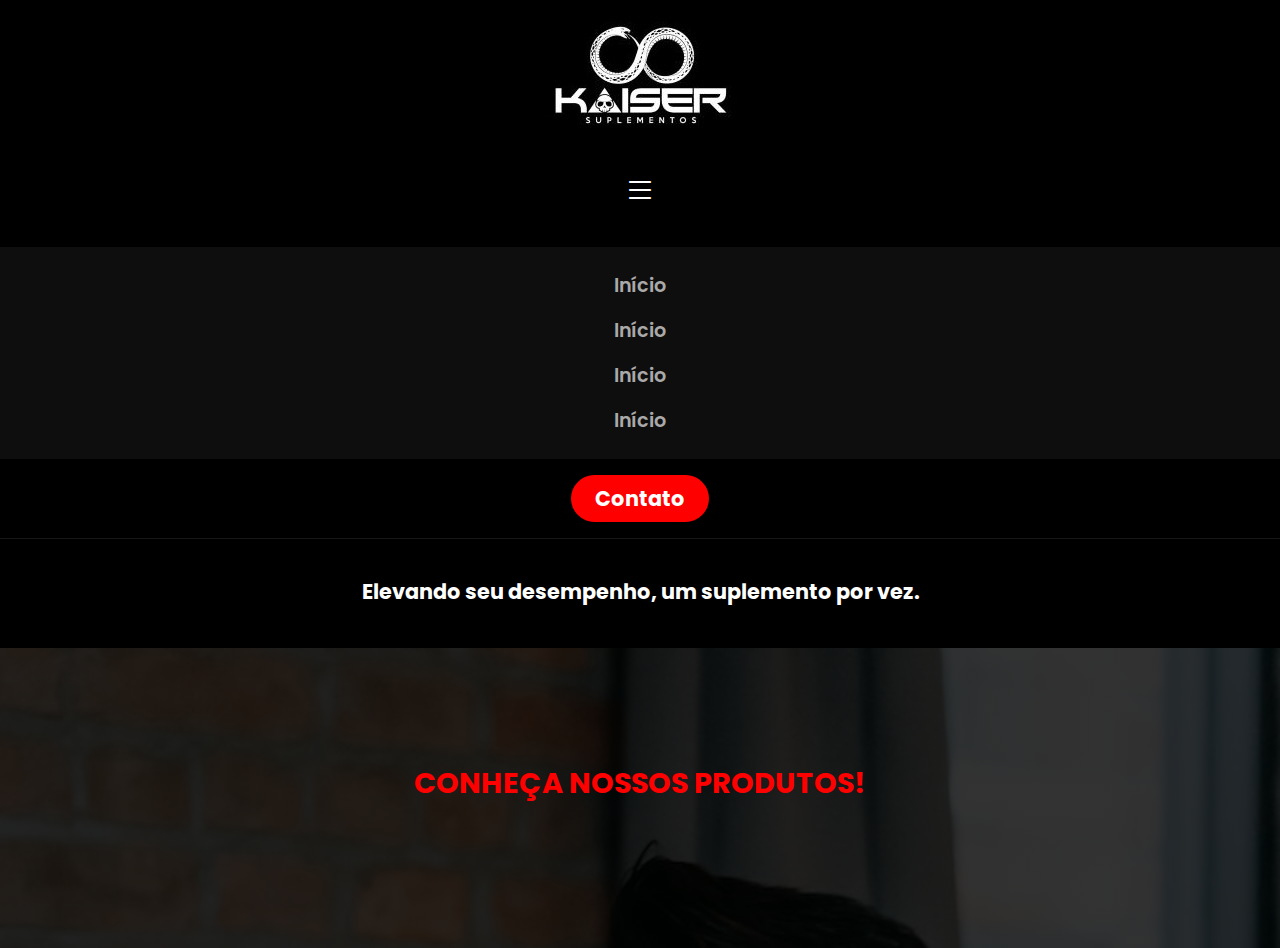
==== index.html @ 6a872fce "at" ====
<!DOCTYPE html>
<html lang="pt-br">
<head>
    <meta charset="UTF-8">
    <meta name="viewport" content="width=device-width, initial-scale=1.0">
    <title>Document</title>
    <link rel="stylesheet" href="./css/style.css">
    <link rel="stylesheet" href="https://cdn.jsdelivr.net/npm/bootstrap-icons@1.11.0/font/bootstrap-icons.css">
    <link rel="preconnect" href="https://fonts.googleapis.com">
    <link rel="preconnect" href="https://fonts.gstatic.com" crossorigin>
    <link href="https://fonts.googleapis.com/css2?family=Poppins:ital,wght@0,100;0,200;0,300;0,400;0,500;0,600;0,700;0,800;0,900;1,100;1,200;1,300;1,400;1,500;1,600;1,700;1,800;1,900&display=swap" rel="stylesheet">
</head>
<body>
    <header>
        <div class="topo">
            <div class="logo">
                <a href="#"><img src="img/logo.jpg" alt="Logomarca"></a>
            </div>
            <div class="menubar">
                <i class="bi bi-list" onclick="clickMenu()"></i>
            </div>
            <div id="nav" class="menu">
                    <ul>
                        <li><a href="#">Início</a></li>
                        <li><a href="#">Início</a></li>
                        <li><a href="#">Início</a></li>
                        <li><a href="#">Início</a></li>
                    </ul>
            </div>
            <div class="btn-contato">
                <a href="#">Contato</a>
            </div>
        </div>
    </header>

    <section class="banner">
        <div class="text-banner">
            <h3>Elevando seu desempenho, um suplemento por vez.</h3>
        </div>
        <div class="img-banner">
            <h3>Conheça nossos produtos!</h3>
        </div>
    </section>

    <script>
        function mudouTamanho() {
        if (window.innerWidth >= 768)  {
            nav.style.display = 'block'
        }else {
            nav.style.display = 'none'
        }
    }

    function clickMenu () {
        if (nav.style.display == 'block') {
            nav.style.display = 'none'
        }else{
            nav.style.display = 'block'
        }
    }
</script>
</body>
</html>
---- css/style.css ----
@charset "UTF-8";

* {
    margin: 0;
    padding: 0;
    box-sizing: border-box;
    font-family: 'Poppins', sans-serif;
}

body {
    width: 100vw;
    height: 100vh;
    margin: 0 auto;
    background-color: #000;
}

/* HEADER */

.topo {
    display: flex;
    justify-content: center;
    align-items: center;
    flex-direction: column;
    text-align: center;
    margin-bottom: 1em;
    padding-bottom: 1em;
    border-bottom: 1px solid rgba(169, 169, 169, 0.134);
}

.topo a {
    transition: .3s;
}

.logo {
    padding: .5em;
}

.menubar {
    padding: 1em;
}

.menubar i {
    font-size: 2em;
    color: white;
}

.menu {
    background-color: rgb(15, 14, 14);
    width: 100%;
    margin: 1em;
    padding: 1em;
}

.menu ul {
    list-style: none;
}

.menu ul li {
    padding: .5em;
}

.menu ul li a {
    font-weight: 600;
    text-decoration: none;
    font-size: 1.2em;
    color: darkgray;
}

.btn-contato {
    background-color: red;
    padding: .5em 1.5em;
    border-radius: 30px;
}

.btn-contato a {
    text-decoration: none;
    color: white;
    font-weight: bold;
    font-size: 1.3em;
}

/* CORPO */

.banner {
    display: flex;
    justify-content: center;
    align-items: center;
    flex-direction: column;
    text-align: center;
}

.banner h3  {
    color: white;
    margin-bottom: 1em;
    font-size: 1.3em;
    padding: 1em;
}

.img-banner  {
    display: flex;
    justify-content: center;
    align-items: center;
    
    width: 100vw;
    height: 300px;
    background: linear-gradient(rgba(0,0,0,0.8), rgba(0,0,0,0.8)), url(../img/img-banner.jpg);
    background-size: cover;
    background-position: center top;
}

.img-banner h3 {
    font-size: 1.8em;
    text-transform: uppercase;
    color: red;
}
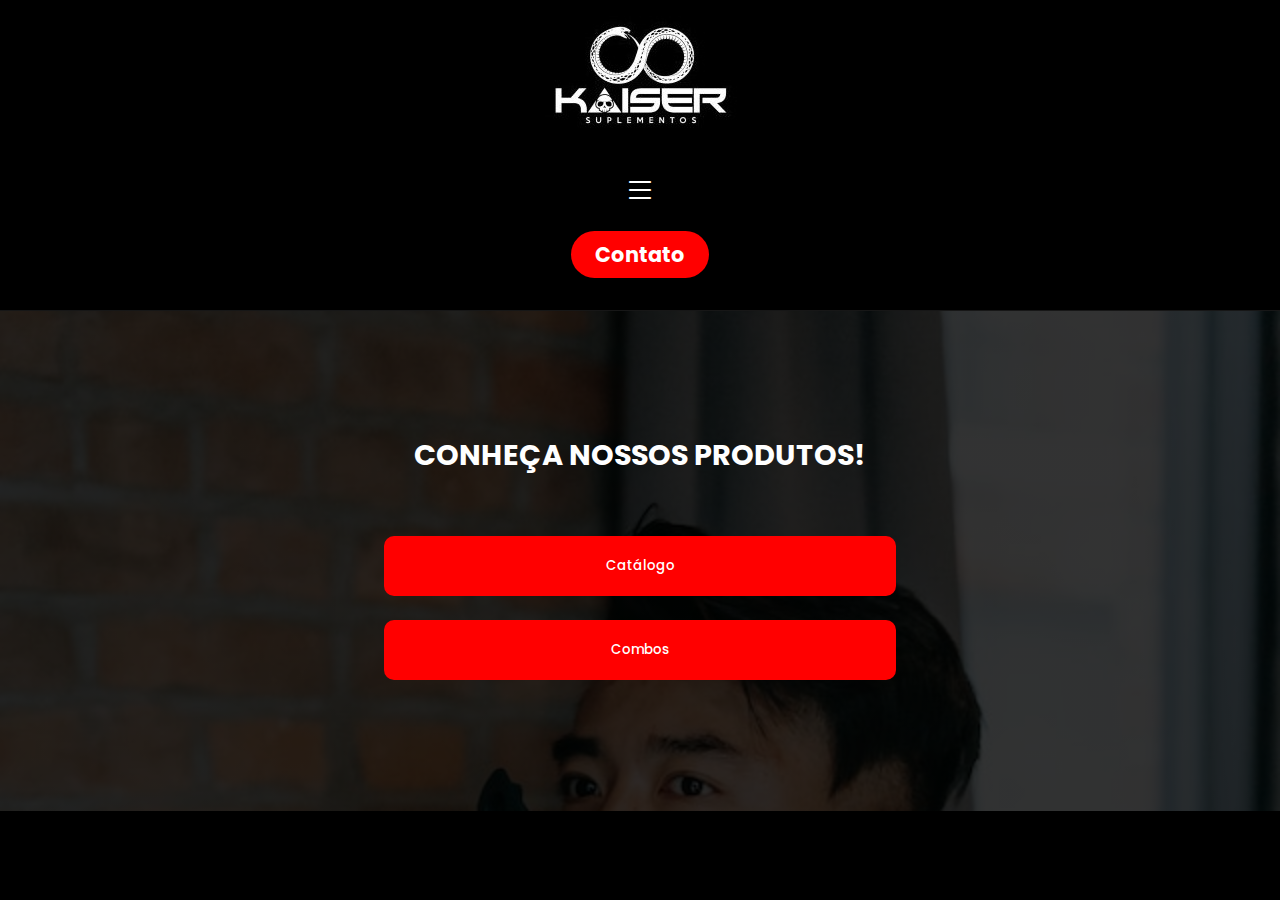
==== commit 4063cfbd: "at" ====
--- a/index.html
+++ b/index.html
@@ -34,11 +34,15 @@
     </header>
 
     <section class="banner">
-        <div class="text-banner">
-            <h3>Elevando seu desempenho, um suplemento por vez.</h3>
-        </div>
         <div class="img-banner">
             <h3>Conheça nossos produtos!</h3>
+        </div>
+
+        <div class="btn-catalogo">
+            <button>Catálogo</button>
+        </div>
+        <div class="btn-combos">
+            <button>Combos</button>
         </div>
     </section>
 
--- a/css/style.css
+++ b/css/style.css
@@ -8,7 +8,7 @@
 }
 
 body {
-    width: 100vw;
+    max-width: 1280px;
     height: 100vh;
     margin: 0 auto;
     background-color: #000;
@@ -22,8 +22,7 @@
     align-items: center;
     flex-direction: column;
     text-align: center;
-    margin-bottom: 1em;
-    padding-bottom: 1em;
+    padding-bottom: 2em;
     border-bottom: 1px solid rgba(169, 169, 169, 0.134);
 }
 
@@ -45,6 +44,7 @@
 }
 
 .menu {
+    display: none;
     background-color: rgb(15, 14, 14);
     width: 100%;
     margin: 1em;
@@ -87,30 +87,51 @@
     align-items: center;
     flex-direction: column;
     text-align: center;
-}
-
-.banner h3  {
-    color: white;
-    margin-bottom: 1em;
-    font-size: 1.3em;
-    padding: 1em;
+    height: 500px;
+    background: linear-gradient(rgba(0,0,0,0.8), rgba(0,0,0,0.8)), url(../img/img-banner.jpg);
+    background-size: cover;
+    background-position: center top;
 }
 
 .img-banner  {
     display: flex;
     justify-content: center;
     align-items: center;
-    
-    width: 100vw;
-    height: 300px;
-    background: linear-gradient(rgba(0,0,0,0.8), rgba(0,0,0,0.8)), url(../img/img-banner.jpg);
-    background-size: cover;
-    background-position: center top;
 }
 
 .img-banner h3 {
     font-size: 1.8em;
     text-transform: uppercase;
-    color: red;
+    color: white;
+    margin-bottom: 1.5em;
 }
 
+.btn-catalogo {
+    margin: 1em;
+}
+
+.btn-catalogo button {
+
+    width: 40vw;
+    padding: 1.5em;
+    font-weight: 500;
+    border: 0;
+    border-radius: 10px;
+    background-color: red;
+    color: white;
+}
+
+.btn-combos {
+    text-align: center;
+    margin: .5em;
+}
+
+.btn-combos button {
+    width: 40vw;
+    padding: 1.5em;
+    font-weight: 500;
+    border: 0;
+    border-radius: 10px;
+    background-color: red;
+    color: white;
+}
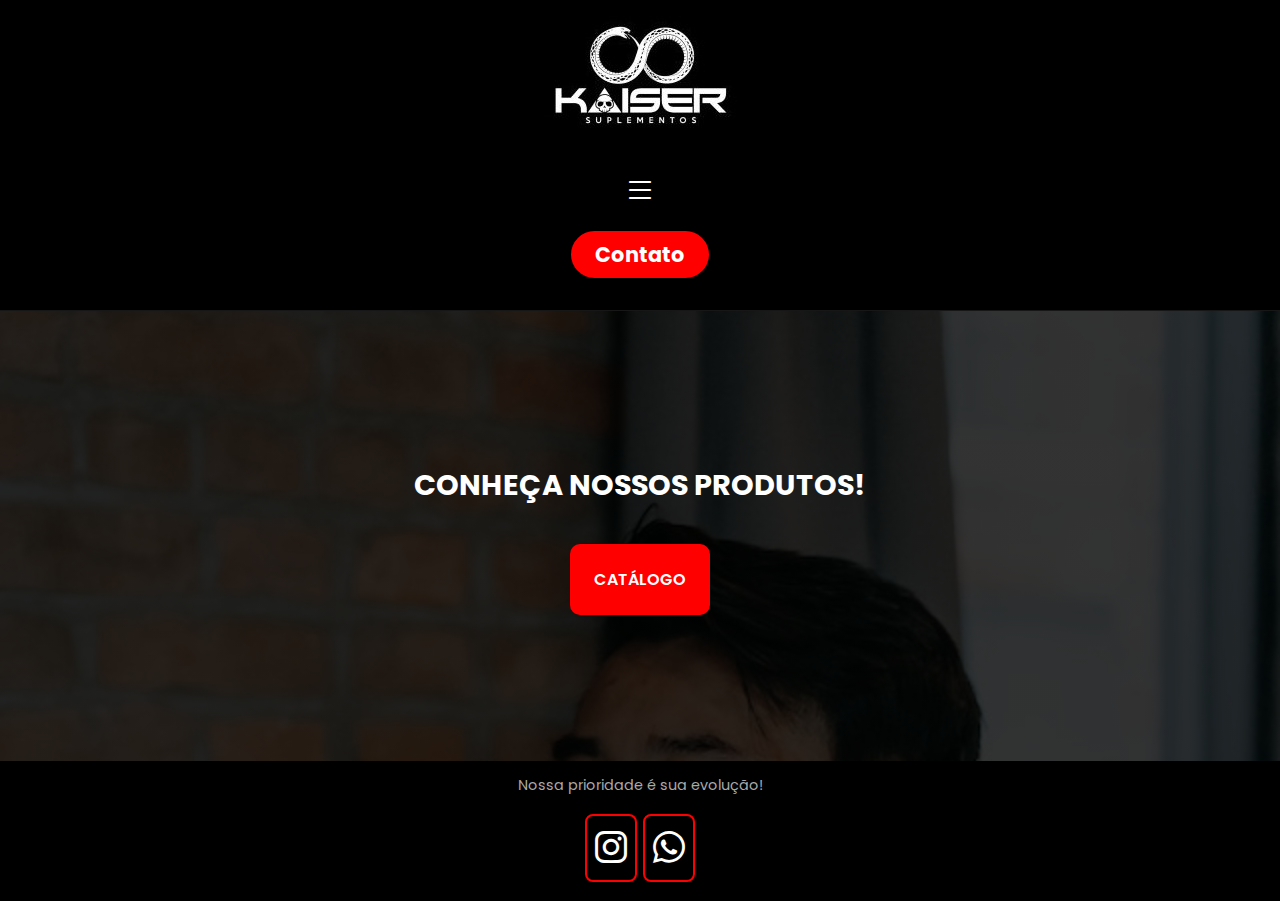
==== commit 5565cf82: "at" ====
--- a/index.html
+++ b/index.html
@@ -22,13 +22,12 @@
             <div id="nav" class="menu">
                     <ul>
                         <li><a href="#">Início</a></li>
-                        <li><a href="#">Início</a></li>
-                        <li><a href="#">Início</a></li>
-                        <li><a href="#">Início</a></li>
+                        <li><a href="#">Catálogo</a></li>
+                        <li><a href="#">Contato</a></li>
                     </ul>
             </div>
             <div class="btn-contato">
-                <a href="#">Contato</a>
+                <a href="https://wa.me/27999644317" target="_blank">Contato</a>
             </div>
         </div>
     </header>
@@ -39,29 +38,34 @@
         </div>
 
         <div class="btn-catalogo">
-            <button>Catálogo</button>
-        </div>
-        <div class="btn-combos">
-            <button>Combos</button>
+            <a href="./pages/pag01.html">Catálogo</a>
         </div>
     </section>
 
+    <footer class="footer">
+        <div class="text"><p>Nossa prioridade é sua evolução!</p></div>
+        <div class="social">
+            <div class="instagram"><a href="https://instagram.com/kaiser_suplementos?igshid=MzRlODBiNWFlZA==" target="_blank"><i class="bi bi-instagram"></i></a></div>
+            <div class="whats"><a href="https://wa.me/27999644317" target="_blank"><i class="bi bi-whatsapp"></i></a></div>
+        </div>
+    </footer>
+
     <script>
         function mudouTamanho() {
-        if (window.innerWidth >= 768)  {
-            nav.style.display = 'block'
-        }else {
-            nav.style.display = 'none'
+            if (window.innerWidth >= 768)  {
+                nav.style.display = 'block'
+            }else {
+                nav.style.display = 'none'
+            }
         }
-    }
 
-    function clickMenu () {
-        if (nav.style.display == 'block') {
-            nav.style.display = 'none'
-        }else{
-            nav.style.display = 'block'
+        function clickMenu () {
+            if (nav.style.display == 'block') {
+                nav.style.display = 'none'
+            }else{
+                nav.style.display = 'block'
+            }
         }
-    }
-</script>
+    </script>
 </body>
 </html>--- a/css/style.css
+++ b/css/style.css
@@ -47,7 +47,7 @@
     display: none;
     background-color: rgb(15, 14, 14);
     width: 100%;
-    margin: 1em;
+    margin-bottom: 2em;
     padding: 1em;
 }
 
@@ -87,7 +87,7 @@
     align-items: center;
     flex-direction: column;
     text-align: center;
-    height: 500px;
+    height: 450px;
     background: linear-gradient(rgba(0,0,0,0.8), rgba(0,0,0,0.8)), url(../img/img-banner.jpg);
     background-size: cover;
     background-position: center top;
@@ -110,28 +110,61 @@
     margin: 1em;
 }
 
-.btn-catalogo button {
-
+.btn-catalogo a {
+    text-decoration: none;
+    text-transform: uppercase;
     width: 40vw;
     padding: 1.5em;
-    font-weight: 500;
+    font-weight:600;
     border: 0;
     border-radius: 10px;
     background-color: red;
     color: white;
 }
 
-.btn-combos {
-    text-align: center;
-    margin: .5em;
+/* FOOTER  */
+
+.footer {
+    display: flex;
+    justify-content: center;
+    align-items: center;
+    flex-direction: column;
 }
 
-.btn-combos button {
-    width: 40vw;
-    padding: 1.5em;
-    font-weight: 500;
-    border: 0;
-    border-radius: 10px;
-    background-color: red;
+.text {
+    color: darkgray;
+    padding: 1em;
+    font-size: .9em;
+}
+
+.social {
+    display: flex;
+    flex-direction: row;
+    justify-content: space-around;
+    align-items: center;
+    margin-bottom: 1em;
+}
+.instagram {
+    
+    padding: .5em;
+    border: 2px solid red;
+    border-radius: 8px;
+    margin: .2em;
+}
+
+.instagram a {
     color: white;
+    font-size: 2em;
 }
+
+.whats {
+    border: 2px solid red;
+    border-radius: 8px;
+    padding: .5em;
+    margin: .2em;
+}
+
+.whats a {
+    color: white;
+    font-size: 2em;
+}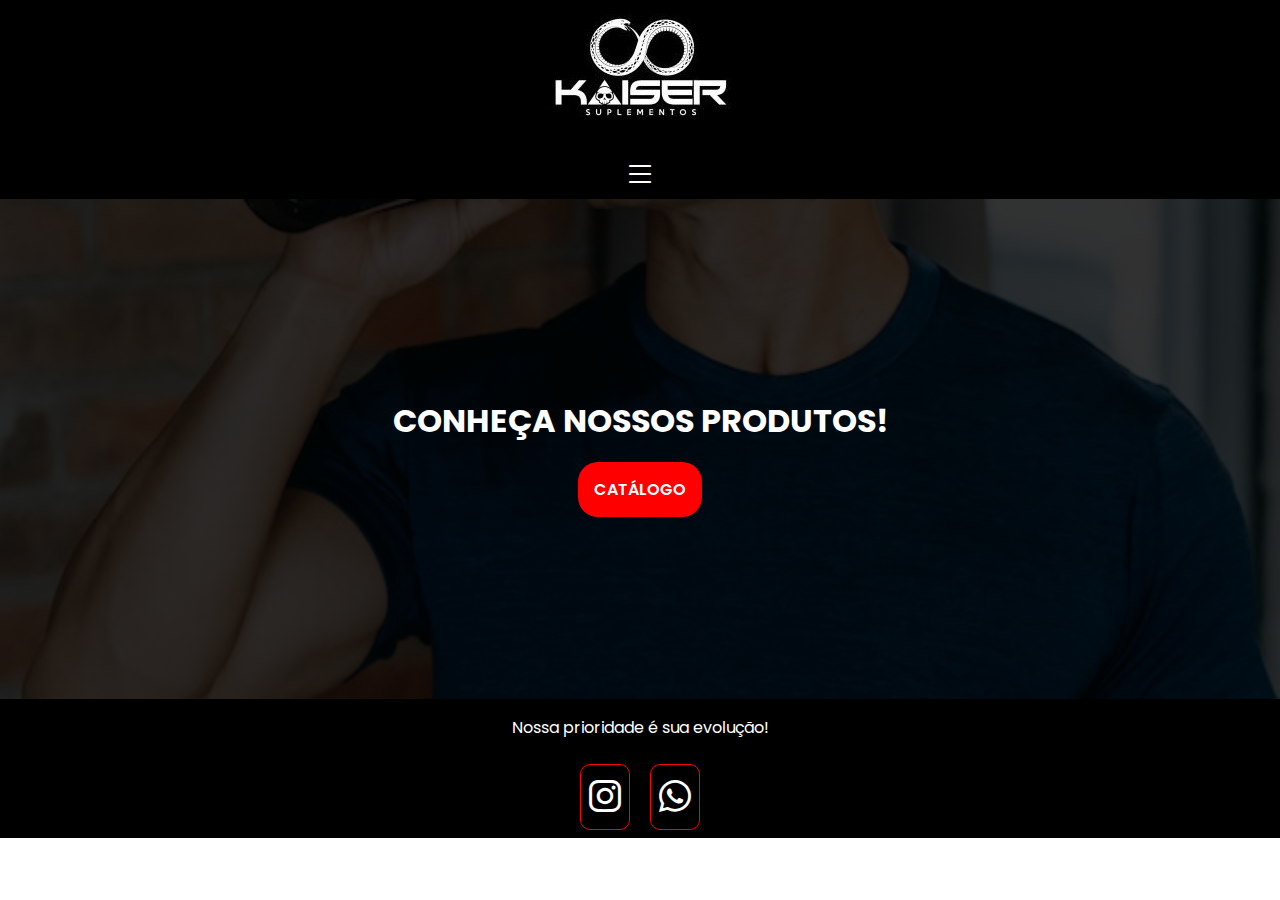
==== commit 71526ddf: "at" ====
--- a/index.html
+++ b/index.html
@@ -3,50 +3,38 @@
 <head>
     <meta charset="UTF-8">
     <meta name="viewport" content="width=device-width, initial-scale=1.0">
-    <title>Document</title>
-    <link rel="stylesheet" href="./css/style.css">
-    <link rel="stylesheet" href="https://cdn.jsdelivr.net/npm/bootstrap-icons@1.11.0/font/bootstrap-icons.css">
+    <title>Kaiser Suplementos</title>
+    <link rel="stylesheet" href="mediastyle.css">
+    <link rel="stylesheet" href="style.css">
+    <link rel="stylesheet" href="https://cdn.jsdelivr.net/npm/bootstrap-icons@1.11.1/font/bootstrap-icons.css">
     <link rel="preconnect" href="https://fonts.googleapis.com">
     <link rel="preconnect" href="https://fonts.gstatic.com" crossorigin>
     <link href="https://fonts.googleapis.com/css2?family=Poppins:ital,wght@0,100;0,200;0,300;0,400;0,500;0,600;0,700;0,800;0,900;1,100;1,200;1,300;1,400;1,500;1,600;1,700;1,800;1,900&display=swap" rel="stylesheet">
 </head>
-<body>
+<body onresize="mudouTamanho()">
     <header>
-        <div class="topo">
-            <div class="logo">
-                <a href="#"><img src="img/logo.jpg" alt="Logomarca"></a>
-            </div>
-            <div class="menubar">
-                <i class="bi bi-list" onclick="clickMenu()"></i>
-            </div>
-            <div id="nav" class="menu">
-                    <ul>
-                        <li><a href="#">Início</a></li>
-                        <li><a href="#">Catálogo</a></li>
-                        <li><a href="#">Contato</a></li>
-                    </ul>
-            </div>
-            <div class="btn-contato">
-                <a href="https://wa.me/27999644317" target="_blank">Contato</a>
-            </div>
-        </div>
+        <div class="logo"><img src="img/logo.jpg" alt="Logo da loja"></div>
+        <div class="menubar"><i class="bi bi-list" onclick="clickMenu ()"></i></div>
+        <nav id="nav">
+            <ul>
+                <li><a href="">Home</a></li>
+                <li><a href="">Produtos</a></li>
+                <li><a href="">Entrega</a></li>
+                <li><a href="">Contatos</a></li>
+            </ul>
+        </nav>
     </header>
 
-    <section class="banner">
-        <div class="img-banner">
-            <h3>Conheça nossos produtos!</h3>
-        </div>
-
-        <div class="btn-catalogo">
-            <a href="./pages/pag01.html">Catálogo</a>
-        </div>
+    <section class="section-a">
+        <h1>Conheça nossos produtos!</h1>
+        <div class="btn-catalogo"><a href="#">Catálogo</a></div>
     </section>
 
     <footer class="footer">
         <div class="text"><p>Nossa prioridade é sua evolução!</p></div>
         <div class="social">
-            <div class="instagram"><a href="https://instagram.com/kaiser_suplementos?igshid=MzRlODBiNWFlZA==" target="_blank"><i class="bi bi-instagram"></i></a></div>
-            <div class="whats"><a href="https://wa.me/27999644317" target="_blank"><i class="bi bi-whatsapp"></i></a></div>
+            <div class="social-media"><a href="https://instagram.com/kaiser_suplementos?igshid=MzRlODBiNWFlZA==" target="_blank"><i class="bi bi-instagram"></i></a></div>
+            <div class="social-media"><a href="https://wa.me/27999644317" target="_blank"><i class="bi bi-whatsapp"></i></a></div>
         </div>
     </footer>
 
--- a/mediastyle.css
+++ b/mediastyle.css
@@ -0,0 +1,20 @@
+@charset "UTF-8";
+
+@media screen and (min-width: 768px) and (max-width: 992px) {
+    .menubar {
+        display: none;
+    }
+
+    header {
+        display: block;
+        flex-direction: row;
+    }
+
+    nav {
+        display: flex;
+    }
+
+    nav ul li {
+        display:inline-block ;
+    }
+}--- a/style.css
+++ b/style.css
@@ -0,0 +1,109 @@
+@charset "UTF-8"; 
+
+* {
+    margin: 0;
+    padding: 0;
+    box-sizing: border-box;
+    font-family: 'Poppins', sans-serif;
+}
+
+body {
+    width: 100vw;
+    height: 100vh;
+}
+
+/* HEADER */
+
+header {
+    display: flex;
+    justify-content: center;
+    align-items: center;
+    flex-direction: column;
+
+    background-color: black;
+}
+
+.logo {
+    margin-bottom: 1em;
+}
+
+.menubar i {
+    color: white;
+    font-size: 2em;
+}
+
+nav {
+    display: none;
+}
+
+nav ul li {
+    text-align: center;
+    padding: .4em;
+}
+
+nav ul li a {
+    text-decoration: none;
+    color: white;
+}
+
+/* CORPO SECTION A */
+
+.section-a {
+    display: flex;
+    justify-content: center;
+    align-items: center;
+    flex-direction: column;
+
+    background: linear-gradient(rgba(0,0,0,0.8), rgba(0,0,0,0.8)), url(../img/img-banner.jpg);
+    background-position: center center;
+    background-size: cover;
+    width: 100%;
+    height: 500px;
+}
+
+.section-a h1 {
+    text-align: center;
+    color: white;
+    text-transform: uppercase;
+    margin-bottom: 1em;
+}
+
+.btn-catalogo a {
+    padding: 1em;
+    background-color: red;
+    border-radius: 20px;
+    color: white;
+    text-decoration: none;
+    font-weight: 600;
+    text-transform: uppercase;
+}
+
+/* FOOTER */
+
+footer {
+    display: flex;
+    justify-content: center;
+    align-items: center;
+    flex-direction: column;
+
+    background-color: black;
+}
+
+.text p {
+    color: white;
+    padding: 1em;
+}
+
+.social-media {
+    display: inline-block;
+    padding: .5em;
+    border: 1px solid red;
+    border-radius: 10px;
+    margin: .5em;
+}
+
+.social-media a {
+    color: white;
+    font-size: 2em;
+}
+
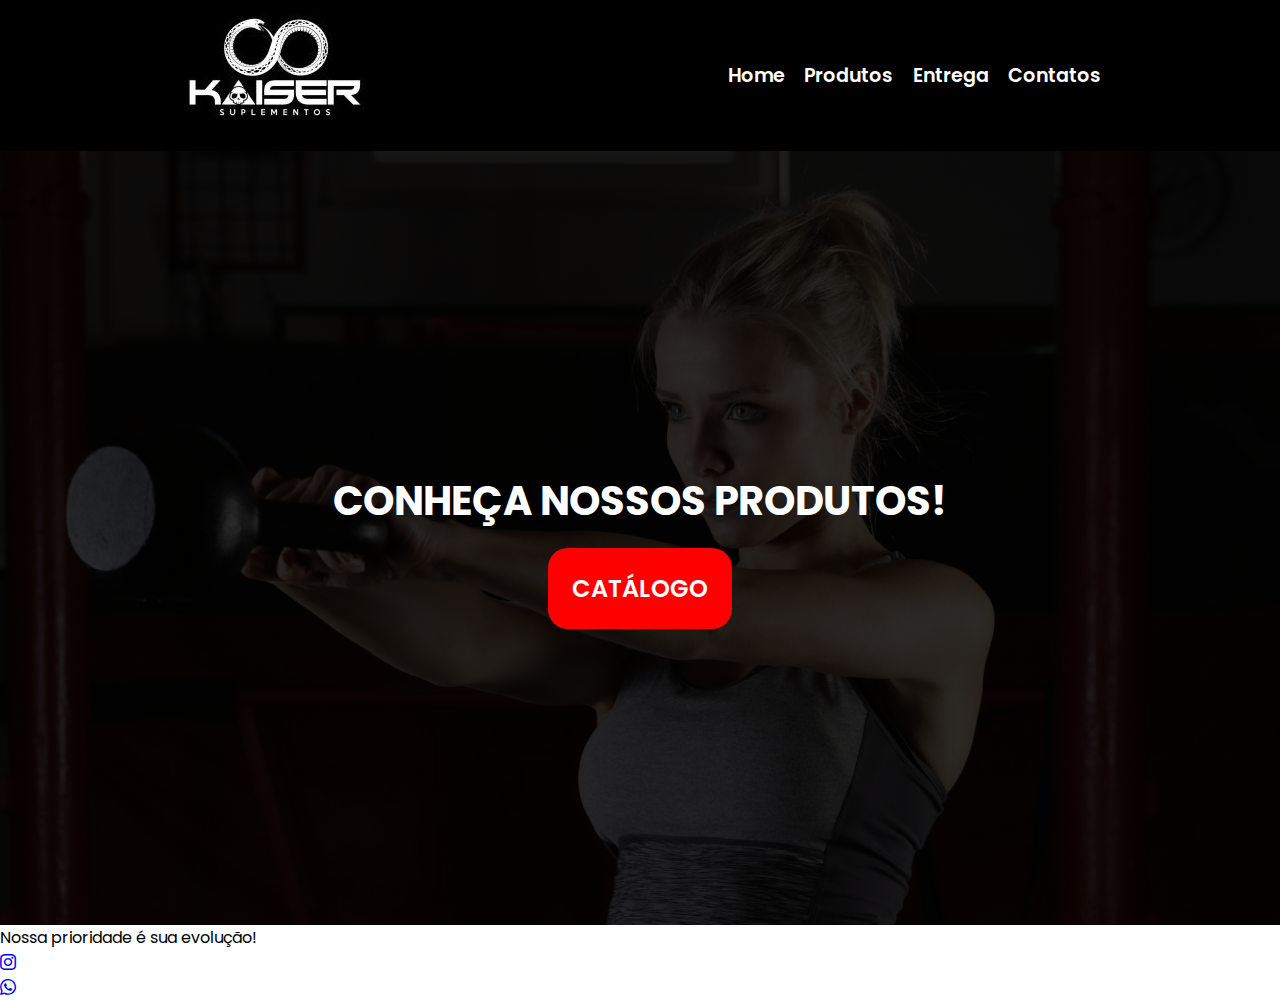
==== commit a8255a4f: "at" ====
--- a/index.html
+++ b/index.html
@@ -12,20 +12,21 @@
     <link href="https://fonts.googleapis.com/css2?family=Poppins:ital,wght@0,100;0,200;0,300;0,400;0,500;0,600;0,700;0,800;0,900;1,100;1,200;1,300;1,400;1,500;1,600;1,700;1,800;1,900&display=swap" rel="stylesheet">
 </head>
 <body onresize="mudouTamanho()">
-    <header>
+    <header id="header">
         <div class="logo"><img src="img/logo.jpg" alt="Logo da loja"></div>
         <div class="menubar"><i class="bi bi-list" onclick="clickMenu ()"></i></div>
         <nav id="nav">
             <ul>
                 <li><a href="">Home</a></li>
-                <li><a href="">Produtos</a></li>
+                <li><a href="pages/Produtos/produtos.html">Produtos</a></li>
                 <li><a href="">Entrega</a></li>
                 <li><a href="">Contatos</a></li>
             </ul>
         </nav>
     </header>
 
-    <section class="section-a">
+    <section class="section-a" id="back-a">
+        
         <h1>Conheça nossos produtos!</h1>
         <div class="btn-catalogo"><a href="#">Catálogo</a></div>
     </section>
--- a/mediastyle.css
+++ b/mediastyle.css
@@ -1,20 +1,119 @@
 @charset "UTF-8";
 
 @media screen and (min-width: 768px) and (max-width: 992px) {
+    #header {
+        display: flex;
+        justify-content: space-around;
+        align-items: center;
+        flex-direction: row;
+        
+    }
+    
     .menubar {
-        display: none;
+        display:none ;
     }
 
-    header {
+    #nav {
         display: block;
-        flex-direction: row;
     }
 
-    nav {
-        display: flex;
+    #nav ul li {
+        display:inline-block ;
+        transition: .2s;
+        font-size: 1.2em;
     }
 
-    nav ul li {
+    #nav ul li:hover {
+        transform: scale(1.08);
+    }
+
+    #nav ul li a:hover {
+        color: red;
+    }
+
+    .section-a h1 {
+        font-size: 2.5em;
+    }
+
+    .btn-catalogo {
+        transition: .2s;
+    }
+
+    .btn-catalogo a {
+        font-size: 1.5em;
+    }
+
+    .btn-catalogo:hover {
+        transform: scale(1.05);
+    }
+
+    .btn-catalogo a:hover {
+        background-color: rgba(0, 0, 0, 0.345);
+        box-shadow: 0px 0px 8px red;
+    }
+    
+    #back-a {
+        background: linear-gradient(rgba(0,0,0,0.8), rgba(0,0,0,0.8)), url(img/pexels-pixabay-416809.jpg);
+        background-size: cover;
+        background-position: top center;
+   }
+}
+
+@media screen and (min-width:992px)  {
+    #header {
+        display: flex;
+        justify-content: space-around;
+        align-items: center;
+        flex-direction: row;
+        
+    }
+    
+    .menubar {
+        display:none ;
+    }
+
+    #nav {
+        display: block;
+    }
+
+    #nav ul li {
         display:inline-block ;
+        transition: .2s;
+        font-size: 1.2em;
     }
+
+    #nav ul li:hover {
+        transform: scale(1.08);
+    }
+
+    #nav ul li a:hover {
+        color: red;
+    }
+
+    .section-a h1 {
+        font-size: 2.5em;
+    }
+
+    .btn-catalogo {
+        transition: .2s;
+    }
+
+    .btn-catalogo a {
+        font-size: 1.5em;
+    }
+
+    .btn-catalogo:hover {
+        transform: scale(1.05);
+    }
+
+    .btn-catalogo a:hover {
+        background-color: rgba(0, 0, 0, 0.345);
+        box-shadow: 0px 0px 8px red;
+    }
+
+   #back-a {
+        background: linear-gradient(rgba(0,0,0,0.8), rgba(0,0,0,0.8)), url(img/pexels-pixabay-416809.jpg);
+        background-size: cover;
+        background-position: top center;
+   }
 }--- a/style.css
+++ b/style.css
@@ -10,6 +10,7 @@
 body {
     width: 100vw;
     height: 100vh;
+    overflow: hidden;
 }
 
 /* HEADER */
@@ -21,10 +22,12 @@
     flex-direction: column;
 
     background-color: black;
+  
 }
 
-.logo {
+.logo img {
     margin-bottom: 1em;
+    
 }
 
 .menubar i {
@@ -44,6 +47,7 @@
 nav ul li a {
     text-decoration: none;
     color: white;
+    font-weight: 560;
 }
 
 /* CORPO SECTION A */
@@ -55,10 +59,11 @@
     flex-direction: column;
 
     background: linear-gradient(rgba(0,0,0,0.8), rgba(0,0,0,0.8)), url(../img/img-banner.jpg);
-    background-position: center center;
+    background-position: top center;
     background-size: cover;
+    background-repeat: no-repeat;
     width: 100%;
-    height: 500px;
+    height: 86vh
 }
 
 .section-a h1 {
@@ -78,32 +83,3 @@
     text-transform: uppercase;
 }
 
-/* FOOTER */
-
-footer {
-    display: flex;
-    justify-content: center;
-    align-items: center;
-    flex-direction: column;
-
-    background-color: black;
-}
-
-.text p {
-    color: white;
-    padding: 1em;
-}
-
-.social-media {
-    display: inline-block;
-    padding: .5em;
-    border: 1px solid red;
-    border-radius: 10px;
-    margin: .5em;
-}
-
-.social-media a {
-    color: white;
-    font-size: 2em;
-}
-
